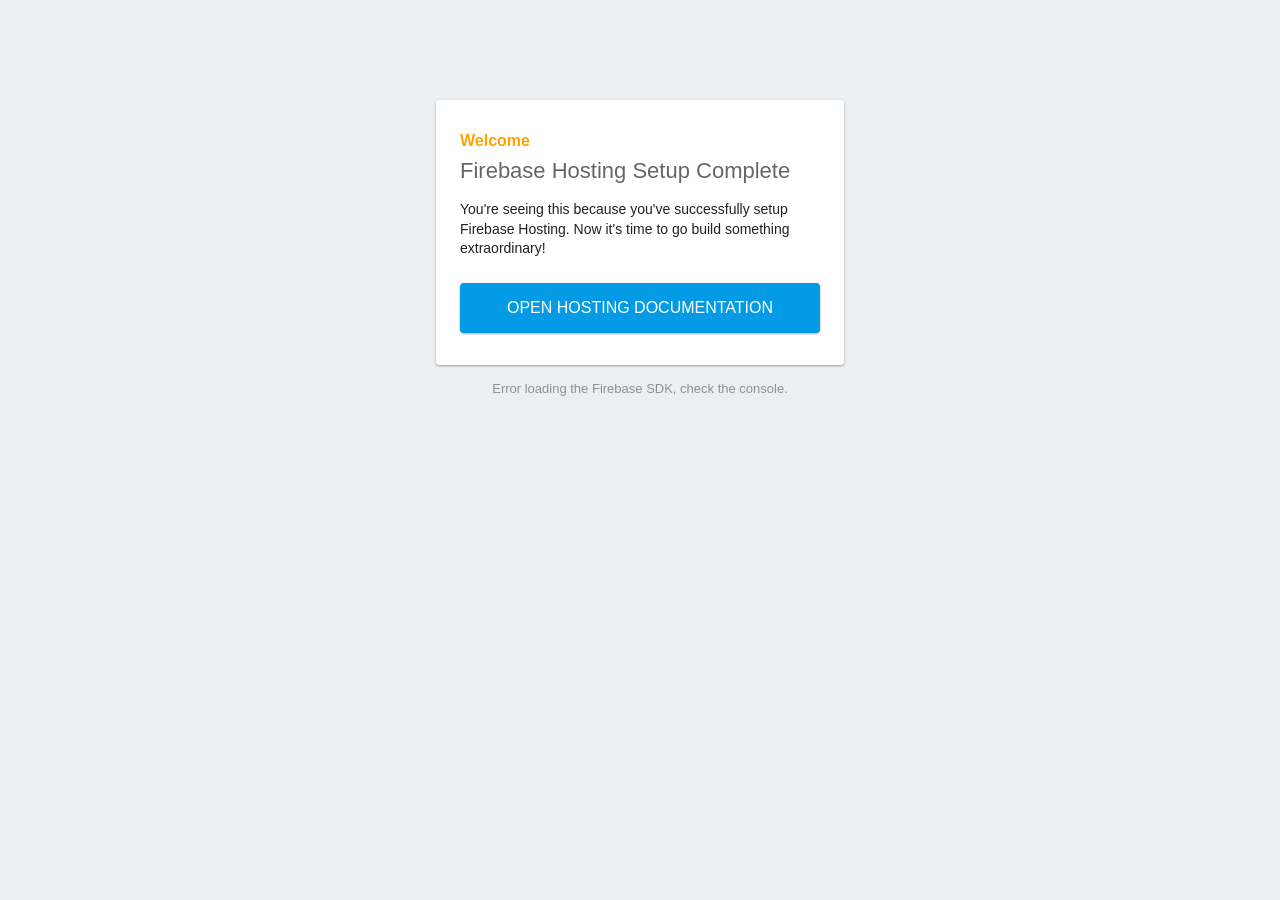
==== public/index.html @ 435405ae "feat(css):added classes" ====
<!DOCTYPE html>
<html>
  <head>
    <meta charset="utf-8">
    <meta name="viewport" content="width=device-width, initial-scale=1">
    <title>Welcome to Firebase Hosting</title>

    <!-- update the version number as needed -->
    <script defer src="/__/firebase/4.6.2/firebase-app.js"></script>
    <!-- include only the Firebase features as you need -->
    <script defer src="/__/firebase/4.6.2/firebase-auth.js"></script>
    <script defer src="/__/firebase/4.6.2/firebase-database.js"></script>
    <script defer src="/__/firebase/4.6.2/firebase-messaging.js"></script>
    <script defer src="/__/firebase/4.6.2/firebase-storage.js"></script>
    <!-- initialize the SDK after all desired features are loaded -->
    <script defer src="/__/firebase/init.js"></script>

    <style media="screen">
      body { background: #ECEFF1; color: rgba(0,0,0,0.87); font-family: Roboto, Helvetica, Arial, sans-serif; margin: 0; padding: 0; }
      #message { background: white; max-width: 360px; margin: 100px auto 16px; padding: 32px 24px; border-radius: 3px; }
      #message h2 { color: #ffa100; font-weight: bold; font-size: 16px; margin: 0 0 8px; }
      #message h1 { font-size: 22px; font-weight: 300; color: rgba(0,0,0,0.6); margin: 0 0 16px;}
      #message p { line-height: 140%; margin: 16px 0 24px; font-size: 14px; }
      #message a { display: block; text-align: center; background: #039be5; text-transform: uppercase; text-decoration: none; color: white; padding: 16px; border-radius: 4px; }
      #message, #message a { box-shadow: 0 1px 3px rgba(0,0,0,0.12), 0 1px 2px rgba(0,0,0,0.24); }
      #load { color: rgba(0,0,0,0.4); text-align: center; font-size: 13px; }
      @media (max-width: 600px) {
        body, #message { margin-top: 0; background: white; box-shadow: none; }
        body { border-top: 16px solid #ffa100; }
      }
    </style>
  </head>
  <body>
    <div id="message">
      <h2>Welcome</h2>
      <h1>Firebase Hosting Setup Complete</h1>
      <p>You're seeing this because you've successfully setup Firebase Hosting. Now it's time to go build something extraordinary!</p>
      <a target="_blank" href="https://firebase.google.com/docs/hosting/">Open Hosting Documentation</a>
    </div>
    <p id="load">Firebase SDK Loading&hellip;</p>

    <script>
      document.addEventListener('DOMContentLoaded', function() {
        // // 🔥🔥🔥🔥🔥🔥🔥🔥🔥🔥🔥🔥🔥🔥🔥🔥🔥🔥🔥🔥🔥🔥🔥🔥🔥🔥🔥🔥🔥🔥🔥
        // // The Firebase SDK is initialized and available here!
        //
        // firebase.auth().onAuthStateChanged(user => { });
        // firebase.database().ref('/path/to/ref').on('value', snapshot => { });
        // firebase.messaging().requestPermission().then(() => { });
        // firebase.storage().ref('/path/to/ref').getDownloadURL().then(() => { });
        //
        // // 🔥🔥🔥🔥🔥🔥🔥🔥🔥🔥🔥🔥🔥🔥🔥🔥🔥🔥🔥🔥🔥🔥🔥🔥🔥🔥🔥🔥🔥🔥🔥

        try {
          let app = firebase.app();
          let features = ['auth', 'database', 'messaging', 'storage'].filter(feature => typeof app[feature] === 'function');
          document.getElementById('load').innerHTML = `Firebase SDK loaded with ${features.join(', ')}`;
        } catch (e) {
          console.error(e);
          document.getElementById('load').innerHTML = 'Error loading the Firebase SDK, check the console.';
        }
      });
    </script>
  </body>
</html>
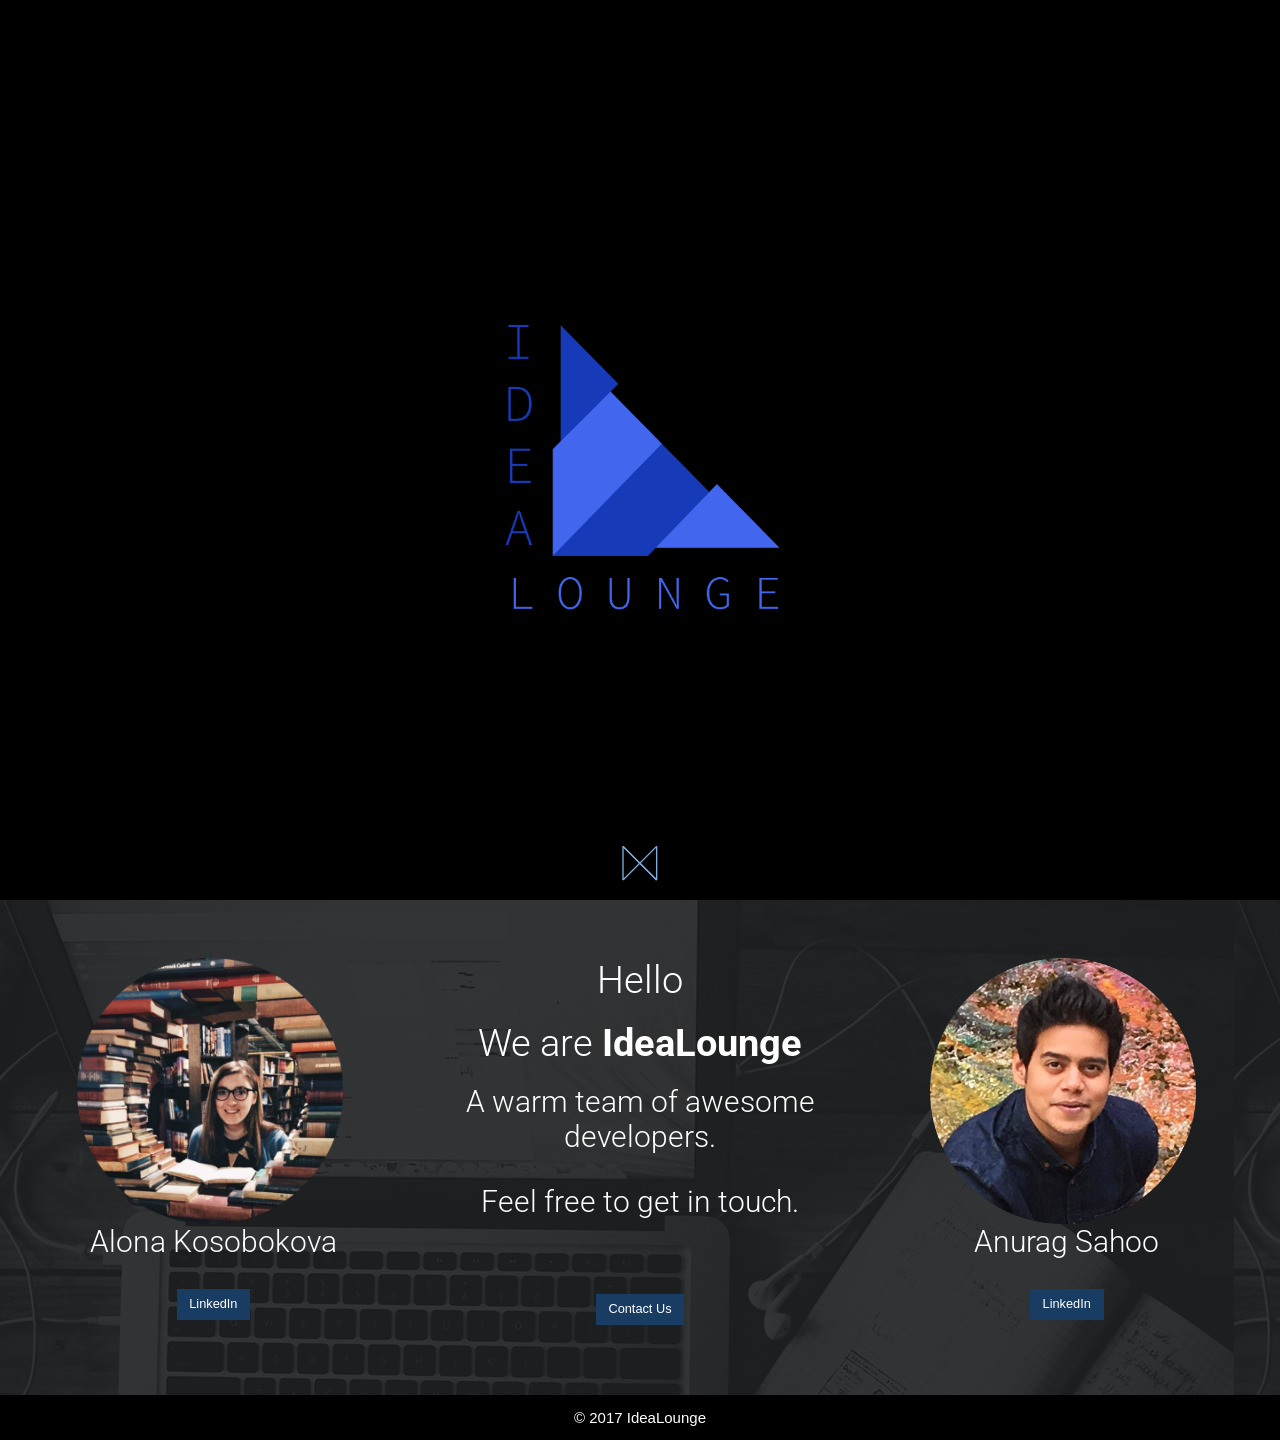
==== commit 28e4da5f: "feat(team_picture):logo changes+team pictures+slider" ====
--- a/public/index.html
+++ b/public/index.html
@@ -1,65 +1,247 @@
 <!DOCTYPE html>
-<html>
+
+<html lang="en">
   <head>
-    <meta charset="utf-8">
-    <meta name="viewport" content="width=device-width, initial-scale=1">
-    <title>Welcome to Firebase Hosting</title>
-
-    <!-- update the version number as needed -->
-    <script defer src="/__/firebase/4.6.2/firebase-app.js"></script>
-    <!-- include only the Firebase features as you need -->
-    <script defer src="/__/firebase/4.6.2/firebase-auth.js"></script>
-    <script defer src="/__/firebase/4.6.2/firebase-database.js"></script>
-    <script defer src="/__/firebase/4.6.2/firebase-messaging.js"></script>
-    <script defer src="/__/firebase/4.6.2/firebase-storage.js"></script>
-    <!-- initialize the SDK after all desired features are loaded -->
-    <script defer src="/__/firebase/init.js"></script>
-
-    <style media="screen">
-      body { background: #ECEFF1; color: rgba(0,0,0,0.87); font-family: Roboto, Helvetica, Arial, sans-serif; margin: 0; padding: 0; }
-      #message { background: white; max-width: 360px; margin: 100px auto 16px; padding: 32px 24px; border-radius: 3px; }
-      #message h2 { color: #ffa100; font-weight: bold; font-size: 16px; margin: 0 0 8px; }
-      #message h1 { font-size: 22px; font-weight: 300; color: rgba(0,0,0,0.6); margin: 0 0 16px;}
-      #message p { line-height: 140%; margin: 16px 0 24px; font-size: 14px; }
-      #message a { display: block; text-align: center; background: #039be5; text-transform: uppercase; text-decoration: none; color: white; padding: 16px; border-radius: 4px; }
-      #message, #message a { box-shadow: 0 1px 3px rgba(0,0,0,0.12), 0 1px 2px rgba(0,0,0,0.24); }
-      #load { color: rgba(0,0,0,0.4); text-align: center; font-size: 13px; }
-      @media (max-width: 600px) {
-        body, #message { margin-top: 0; background: white; box-shadow: none; }
-        body { border-top: 16px solid #ffa100; }
-      }
-    </style>
+    <meta charset="UTF-8" />
+    <meta http-equiv="Content-Type" content="text/html; charset=utf-8" />
+    <meta name="viewport" content="width=device-width, initial-scale=1, maximum-scale=1, user-scalable=no">
+    <title>Idea Lounge</title>
+
+    <!-- Style Dependencies -->
+    <link rel="stylesheet"  href="contact-us/stylesheets/style.css" />
+    <!-- Google fonts -->
+    <link href='https://fonts.googleapis.com/css?family=Roboto:400,300,700' rel='stylesheet' type='text/css'>
+    <!-- font awesome -->
+    <link href="//maxcdn.bootstrapcdn.com/font-awesome/4.2.0/css/font-awesome.min.css" rel="stylesheet">
+    <!-- bootstrap -->
+    <link rel="stylesheet" href="original/bootstrap/css/bootstrap.min.css" />
+    <!-- animate.css -->
+    <link rel="stylesheet" href="original/animate/animate.css" />
+    <!-- gallery -->
+    <link rel="stylesheet" href="original/gallery/blueimp-gallery.min.css">
+    <!-- favicon -->
+    <link rel="shortcut icon" href="images/favicon.png" type="image/x-icon">
+    <link rel="icon" href="images/favicon.png" type="image/x-icon">
+    <link rel="stylesheet" type="text/css" href="original/slidingheader/layout-simple.css" />
+    <link rel="stylesheet" href="original/style.css">
+    <!-- Style Dependencies -->
+    <link rel="shortcut icon" type="image/png" href="images/favicon.png"/>
   </head>
-  <body>
-    <div id="message">
-      <h2>Welcome</h2>
-      <h1>Firebase Hosting Setup Complete</h1>
-      <p>You're seeing this because you've successfully setup Firebase Hosting. Now it's time to go build something extraordinary!</p>
-      <a target="_blank" href="https://firebase.google.com/docs/hosting/">Open Hosting Documentation</a>
+
+  <body id="home">
+		<div id="container">
+			<header class="intro">
+        <div class="overlay spacer text-center">
+          <div class="intro__content">
+            <div class="logo_container">
+              <img class="logo" width="300px" class="logo" src="images/logo.png" alt="IdeaLounge"/>
+            </div>
+            <button class="trigger" id="triggerButton" position="center" onclick="changeState()">
+              <svg width="100%" height="100%" viewBox="0 0 60 60" preserveAspectRatio="none">
+              	<g class="icon icon--grid">
+
+              		<!-- <rect x="32.5" y="5.5" width="22" height="22"/>
+              		<rect x="4.5" y="5.5" width="22" height="22"/>
+              		<rect x="32.5" y="33.5" width="22" height="22"/>
+              		<rect x="4.5" y="33.5" width="22" height="22"/> -->
+                  <line x1="4.5" y1="55.5" x2="4.5" y2="5.047"/>
+                  <line x1="4.5" y1="5.047" x2="4.5" y2="5.047"/>
+                  <line x1="54.953" y1="55.5" x2="4.5" y2="5.047"/>
+                  <line x1="54.953" y1="55.5" x2="54.953" y2="5.046"/>
+              	</g>
+              	<g class="icon icon--cross">
+              		<line x1="4.5" y1="55.5" x2="54.953" y2="5.046"/>
+              		<line x1="54.953" y1="55.5" x2="4.5" y2="5.047"/>
+              	</g>
+              </svg>
+            </button>
+          </div><!-- /intro__content -->
+        </div>
+       </header><!-- /intro -->
+
+       <section class="items-wrap">
+          <div class="container">
+          	 <div class="spacer">
+          	   <div class="row">
+                 <div><h2 class="main-caption">Our projects</h2><div>
+
+
+                 <div class="col-sm-4 fadeInUp wowload">
+                   <div class="gallery-items">
+                     <img class="img-responsive" src="images/portfolio/3.png" alt="item01"/>
+                     <div class="caption"><h3>Newton</h3> <a title="Computer Vision" href="http://www.aitoelabs.com/" target="blank" class="gallery-image btn btn-default" >View Details</a></div>
+                   </div>
+                </div>
+
+                <div class="col-sm-4 fadeInUp wowload">
+                  <div class="gallery-items">
+                    <img class="img-responsive" src="images/portfolio/2.png" alt="item01"/>
+                    <div class="caption"><h3>Be There</h3> <a href="https://youtu.be/M_Rwkaa09Xc" target="blank" title="Mobile Apps"  class="gallery-image btn btn-default" >View Details</a></div>
+                 </div>
+               </div>
+
+                 <div class="col-sm-4 fadeInUp wowload">
+                   <div class="gallery-items">
+                     <img class="img-responsive" src="images/portfolio/1.png" alt="item01"/>
+                   <div class="caption"><h3>NASA news</h3>
+                       <a href="https://github.com/alonakos/NASA-news-chrome-extention" target="blank" title="NASA news" class="gallery-image btn btn-default" >View Details</a>
+                    </div>
+                   </div>
+                 </div>
+
+
+
+
+            		<div class="col-sm-4 fadeInUp wowload">
+            		  <div class="gallery-items">
+            			  <img class="img-responsive" src="images/portfolio/5.png" alt="item01"/>
+            			  <div class="caption"><h3>Big data & data science</h3> <a title="Data Science" href="https://www.youtube.com/watch?v=rX0Q1tDibvY&feature=youtu.be" target="blank" class="gallery-image btn btn-default" >View Details</a></div>
+            			</div>
+            	 </div>
+
+            		<div class="col-sm-4 fadeInUp wowload">
+            			 <div class="gallery-items">
+            			  <img class="img-responsive" src="images/portfolio/6.png" alt="item01"/>
+            			  <div class="caption"><h3>Web Development</h3> <a href="#" target="blank" title="Web Development"  class="gallery-image btn btn-default" >View Details</a></div>
+            			</div>
+            		</div>
+
+
+            		<div class="col-sm-4 fadeInUp wowload">
+            			  <div class="gallery-items">
+            			   <img class="img-responsive" src="images/portfolio/4.png" alt="item01"/>
+            			   <div class="caption"><h3>Email Automation</h3> <a title="Email Automation" href="#" target="blank" class="gallery-image btn btn-default" >View Details</a></div>
+            			</div>
+           </div>
+        </div>
+      </section>
+    </div><!-- /container -->
+
+
+   <div class="about">
+    	<div class="overlay spacer text-center">
+    	  <div class="container">
+          <div class="row">
+           <div class="col-sm-4">
+              <div class="gallery-items">
+               <img class="img-responsive" id="anurag" src="images/team/anurag.png" alt="item01"/>
+               <div class="caption"><h3>Anurag Sahoo</h3> <a href="https://www.linkedin.com/in/anurag-sahoo-68b22350/" target="blank" class="gallery-image btn btn-default" >LinkedIn</a></div>
+            </div>
+          </div>
+
+
+      <div class="col-sm-4">
+        <div class="gallery-items">
+    	    <h2>Hello</h2> <h2>We are <b>IdeaLounge</b></h2>
+          <div id="description"><h3> A warm team of awesome developers.</h3> </div>
+<div class="caption">
+       <div class="contact-container">
+         <h3>Feel free to get in touch.</h3>
+         <div class="wowload fadeInUp social">
+           <a href="mailto:idealounge.info@gmail.com" target="_top"><i class="fa fa-envelope fa-2x" aria-hidden="true"></i></a>
+           <a href="https://www.facebook.com/groups/1576130375780789/" target=blank><i class="fa fa-facebook fa-2x"></i></a>
+           <a href="https://www.instagram.com/idea.lounge/" target=blank><i class="fa fa-instagram fa-2x"></i></a>
+         </div>
+         <ul class="actions">
+           <li><a id="contact" class="gallery-image btn btn-default">Contact Us</a></li>
+         </ul>
+       </div>
+
+      <div class="cd-popup contact" role="alert">
+         <form name="contactform" id="contactform" class="contact-form">
+           <div class="cd-popup-container" style="">
+             <p style="">
+               <a href="" class="cd-popup-close cd-close-button">
+                 <i class="fa fa-times" style="pointer-events:none;"></i>
+               </a>
+             </p>
+
+             <div class="name">
+               <label for="name">Name</label>
+               <input type="text" id="name" name="name" />
+             </div>
+
+             <div class="email">
+               <label for="email">Email</label>
+               <input type="text" id="email" name="email" />
+             </div>
+
+             <div class="message">
+               <label for="message">Message</label>
+               <textarea name="message" id="message" name="message"></textarea>
+             </div>
+            <!-- <br>
+            <div class="checkbox">
+              <input type="checkbox" id="human" name="human" />
+              <label for="human">I am a human and not a robot.</label>
+            </div>
+            <br> -->
+             <div class="submit">
+               <p class="user-message" id="contactblurb"> Questions, suggestions, and general comments are all welcome!</p>
+               <input type="submit" name="submit" id="submit" value="Send" />
+             </div>
+           </div>
+         </form>
+       </div>
+
+      <div class="cd-popup notification" role="alert">
+        <div class="cd-popup-container">
+          <a href="" class="cd-popup-close cd-close-button"><i class="fa fa-times" style="pointer-events:none;"></i></a>
+          <p>
+            <h3 id="notification-text">Thanks for getting in touch!</h3>
+          </p>
+         </div>
+       </div>
+     </div>
     </div>
-    <p id="load">Firebase SDK Loading&hellip;</p>
-
-    <script>
-      document.addEventListener('DOMContentLoaded', function() {
-        // // 🔥🔥🔥🔥🔥🔥🔥🔥🔥🔥🔥🔥🔥🔥🔥🔥🔥🔥🔥🔥🔥🔥🔥🔥🔥🔥🔥🔥🔥🔥🔥
-        // // The Firebase SDK is initialized and available here!
-        //
-        // firebase.auth().onAuthStateChanged(user => { });
-        // firebase.database().ref('/path/to/ref').on('value', snapshot => { });
-        // firebase.messaging().requestPermission().then(() => { });
-        // firebase.storage().ref('/path/to/ref').getDownloadURL().then(() => { });
-        //
-        // // 🔥🔥🔥🔥🔥🔥🔥🔥🔥🔥🔥🔥🔥🔥🔥🔥🔥🔥🔥🔥🔥🔥🔥🔥🔥🔥🔥🔥🔥🔥🔥
-
-        try {
-          let app = firebase.app();
-          let features = ['auth', 'database', 'messaging', 'storage'].filter(feature => typeof app[feature] === 'function');
-          document.getElementById('load').innerHTML = `Firebase SDK loaded with ${features.join(', ')}`;
-        } catch (e) {
-          console.error(e);
-          document.getElementById('load').innerHTML = 'Error loading the Firebase SDK, check the console.';
-        }
-      });
-    </script>
+</div>
+
+    <div class="col-sm-4">
+        <div class="gallery-items">
+         <img class="img-responsive" id="alona" src="images/team/AlonaKos.png" alt="item01"/>
+         <div class="caption"><h3>Alona Kosobokova</h3> <a  href="https://www.linkedin.com/in/alonakosobokova/" target="blank" class="gallery-image btn btn-default" >LinkedIn</a></div>
+       </div>
+     </div>
+    </div>
+   </div>
+  </div>
+ </div>
+ </div>
+ </div>
+
+    <div class="text-center copyright">© 2017 IdeaLounge</a></div>
+
+
+    <!-- The Bootstrap Image Gallery lightbox, should be a child element of the document body -->
+    <div id="blueimp-gallery" class="blueimp-gallery blueimp-gallery-controls">
+        <!-- The container for the modal slides -->
+        <!-- Controls for the borderless lightbox -->
+        <h3 class="title">title</h3>
+        <a class="prev">‹</a>
+        <a class="next">›</a>
+        <a class="close">×</a>
+    </div>
+
+    <!-- Javascript Dependencies -->
+    <script type="text/javascript" src="bower_components/jquery/dist/jquery.min.js"></script>
+    <script type="text/javascript" src="bower_components/magnific-popup/dist/jquery.magnific-popup.min.js"></script>
+    <!-- jquery -->
+    <script src="original/jquery.js"></script>
+    <!-- wow script -->
+    <script src="original/wow/wow.min.js"></script>
+    <!-- slider -->
+    <script src="original/slidingheader/classie.js"></script>
+    <!-- boostrap -->
+    <script src="original/bootstrap/js/bootstrap.js" type="text/javascript" ></script>
+    <!-- jquery mobile -->
+    <script src="original/mobile/touchSwipe.min.js"></script>
+    <!-- jquery mobile -->
+    <script src="original/respond/respond.js"></script>
+    <!-- gallery -->
+    <script src="original/gallery/jquery.blueimp-gallery.min.js"></script>
+    <!-- custom script -->
+    <script src="original/script.js"></script>
+    <script type="text/javascript" src="contact-us/javascripts/scripts.js"></script>
+    <!-- Javascript Dependencies -->
   </body>
 </html>
--- a/public/contact-us/stylesheets/style.css
+++ b/public/contact-us/stylesheets/style.css
@@ -0,0 +1,474 @@
+
+
+/* Body */
+input,
+select,
+textarea{
+  background: none;
+  color: #646464 !important;
+  font-size: 15pt !important;
+  font-weight: 300 !important;
+  line-height: 1.75em;
+}
+
+input,
+textarea {
+  border: none !important;
+  outline: none !important;
+  resize: none !important;
+  width: 100% !important;
+  color: #333 !important;
+  -moz-appearance: none !important;
+  -webkit-appearance: none !important;
+  -o-appearance: none;
+  -ms-appearance: none;
+  appearance: none;
+}
+
+#notification-text {
+  color: #333;
+  font-weight: 700 !important;
+  line-height: 1.5em !important;
+  margin: 0 0 1em 0 !important;
+  letter-spacing: -0.01em !important;
+}
+
+/*h2 {
+  font-size: 1.75em !important;
+}
+
+h3 {
+  font-size: 1.25em !important;
+}*/
+
+
+ul {
+  list-style: disc;
+  margin: 0 0 2em 0;
+  padding-left: 1em;
+}
+
+ul.actions {
+  cursor: default;
+  list-style: none;
+  padding-left: 0;
+}
+
+ul.actions li {
+  display: inline-block;
+  padding: 0 1em 0 0;
+  vertical-align: middle;
+}
+
+ul.actions li:last-child {
+  padding-right: 0;
+}
+
+.contact-container {
+  width: 100%;
+  /*   padding-top: 20%; */
+  margin-left: auto;
+  margin-right: auto;
+  text-align: center;
+}
+
+
+/* Checkbox */
+
+input[type="checkbox"] {
+  -moz-appearance: none;
+  -webkit-appearance: none;
+  -o-appearance: none;
+  -ms-appearance: none;
+  appearance: none;
+  display: block;
+  float: left;
+  margin-right: -2em;
+  opacity: 0;
+  width: 1em;
+  z-index: -1;
+}
+
+input[type="checkbox"] + label {
+  text-decoration: none;
+  color: #646464;
+  cursor: pointer;
+  display: inline-block;
+  font-size: 1em;
+  font-weight: 300;
+  padding-left: 2.4em;
+  padding-right: 0.75em;
+  position: relative;
+}
+
+input[type="checkbox"] + label:before {
+  -moz-osx-font-smoothing: grayscale;
+  -webkit-font-smoothing: antialiased;
+  font-family: FontAwesome;
+  font-style: normal;
+  font-weight: normal;
+  text-transform: none !important;
+}
+
+input[type="checkbox"] + label:before {
+  background: rgba(144, 144, 144, 0.075);
+  border-radius: 0.5em;
+  border: solid 1px rgba(144, 144, 144, 0.25);
+  content: '';
+  display: inline-block;
+  height: 1.65em;
+  left: 0;
+  line-height: 1.58125em;
+  position: absolute;
+  text-align: center;
+  top: 0;
+  width: 1.65em;
+}
+
+input[type="checkbox"]:checked + label:before {
+  background: #494d53;
+  border-color: #494d53;
+  color: #ffffff;
+  content: '\f00c';
+}
+
+input[type="checkbox"]:focus + label:before {
+  border-color: #47cdd9;
+  box-shadow: 0 0 0 1px #47cdd9;
+}
+
+input[type="checkbox"] + label:before {
+  border-radius: 0.5em;
+}
+
+
+/* Buttons */
+
+input[type="submit"],
+input[type="reset"],
+input[type="button"],
+.button {
+  -moz-appearance: none;
+  -webkit-appearance: none;
+  -o-appearance: none;
+  -ms-appearance: none;
+  appearance: none;
+  -moz-transition: background-color 0.2s ease-in-out, color 0.2s ease-in-out;
+  -webkit-transition: background-color 0.2s ease-in-out, color 0.2s ease-in-out;
+  -o-transition: background-color 0.2s ease-in-out, color 0.2s ease-in-out;
+  -ms-transition: background-color 0.2s ease-in-out, color 0.2s ease-in-out;
+  transition: background-color 0.2s ease-in-out, color 0.2s ease-in-out;
+  background-color: transparent;
+  border-radius: 0.5em;
+  border: solid 1px rgba(144, 144, 144, 0.25) !important;
+  color: #545454 !important;
+  cursor: pointer;
+  display: inline-block;
+  font-size: 0.8em;
+  font-weight: 700;
+  height: 3.5em;
+  letter-spacing: 0.1em;
+  line-height: 3.5em;
+  overflow: hidden;
+  padding: 0 2em;
+  text-align: center;
+  text-decoration: none;
+  text-overflow: ellipsis;
+  text-transform: uppercase;
+  white-space: nowrap;
+}
+
+input[type="submit"]:hover,
+input[type="reset"]:hover,
+input[type="button"]:hover,
+.button:hover {
+  background-color: rgba(144, 144, 144, 0.075);
+  color: #545454 !important;
+}
+
+input[type="submit"]:active,
+input[type="reset"]:active,
+input[type="button"]:active,
+.button:active {
+  background-color: rgba(144, 144, 144, 0.2);
+}
+
+input[type="submit"].icon,
+input[type="reset"].icon,
+input[type="button"].icon,
+.button.icon {
+  padding-left: 1.35em;
+}
+
+input[type="submit"].icon:before,
+input[type="reset"].icon:before,
+input[type="button"].icon:before,
+.button.icon:before {
+  margin-right: 0.5em;
+}
+
+#submit {
+  background: #428bca;
+  color: #fff !important;
+  border-color: #fff !important;
+  font-size: 15px;
+  font-weight: bold;
+}
+
+#contact {
+  margin-top: 15px;
+}
+
+/* Popup */
+
+.cd-popup {
+  position: fixed;
+  left: 0;
+  top: 0;
+  height: 100%;
+  width: 100%;
+  background-color: rgba(28, 30, 32, 0.9);
+  opacity: 0;
+  visibility: hidden;
+  -webkit-transition: opacity 0.3s 0s, visibility 0s 0.3s;
+  -moz-transition: opacity 0.3s 0s, visibility 0s 0.3s;
+  transition: opacity 0.3s 0s, visibility 0s 0.3s;
+  overflow-y: auto;
+  z-index: 10000;
+}
+
+.cd-popup.is-visible {
+  opacity: 1;
+  visibility: visible;
+  -webkit-transition: opacity 0.3s 0s, visibility 0s 0s;
+  -moz-transition: opacity 0.3s 0s, visibility 0s 0s;
+  transition: opacity 0.3s 0s, visibility 0s 0s;
+}
+
+.cd-popup-container {
+  overflow-x: hidden;
+  border: none;
+  position: relative;
+  width: 82% !important;
+  max-width: 82% !important;
+  margin-left: auto;
+  margin-right: auto;
+  text-align: center;
+  background: #fff;
+  border-radius: .25em .25em .4em .4em;
+  text-align: center;
+  box-shadow: none;
+  -webkit-transform: translateY(-40px);
+  -moz-transform: translateY(-40px);
+  -ms-transform: translateY(-40px);
+  -o-transform: translateY(-40px);
+  transform: translateY(-40px);
+  /* Force Hardware Acceleration in WebKit */
+  -webkit-backface-visibility: hidden;
+  -webkit-transition-property: -webkit-transform;
+  -moz-transition-property: -moz-transform;
+  transition-property: transform;
+  -webkit-transition-duration: 0.3s;
+  -moz-transition-duration: 0.3s;
+  transition-duration: 0.3s;
+}
+
+.cd-popup-container p {
+  margin: 0;
+  padding: 1em 1em;
+  padding-top: 1em;
+}
+
+.cd-popup-container .cd-popup-close {
+  position: absolute;
+  padding-top: 0px;
+  top: 8px;
+  right: 8px;
+  width: 30px;
+  height: 30px;
+}
+
+.cd-close-button {
+  color: #545454 !important;
+  border-bottom: none;
+}
+
+.cd-popup-container .cd-popup-close::before {
+  -webkit-transform: rotate(45deg);
+  -moz-transform: rotate(45deg);
+  -ms-transform: rotate(45deg);
+  -o-transform: rotate(45deg);
+  transform: rotate(45deg);
+  left: 8px;
+}
+
+.cd-popup-container .cd-popup-close::after {
+  -webkit-transform: rotate(-45deg);
+  -moz-transform: rotate(-45deg);
+  -ms-transform: rotate(-45deg);
+  -o-transform: rotate(-45deg);
+  transform: rotate(-45deg);
+  right: 8px;
+}
+
+.is-visible .cd-popup-container {
+  -webkit-transform: translateY(0);
+  -moz-transform: translateY(0);
+  -ms-transform: translateY(0);
+  -o-transform: translateY(0);
+  transform: translateY(0);
+}
+
+@media only screen and (min-width: 1170px) {
+  .cd-popup-container {
+    margin: 2em auto;
+  }
+}
+
+
+/* Contact Form */
+
+label:hover {
+  cursor: text !important;
+}
+
+.contact-form {
+  background: #ffffff !important;
+  height: auto;
+  margin-top: 60px !important;
+  margin: 100px auto;
+  max-width: 60%;
+  overflow: hidden !important;
+  width: 100%;
+  -moz-border-radius: 5px;
+  -webkit-border-radius: 5px;
+  border-radius: 5px;
+  -moz-box-shadow: rgba(26, 26, 26, 0.1) 0 1px 3px 0;
+  -webkit-box-shadow: rgba(26, 26, 26, 0.1) 0 1px 3px 0;
+  box-shadow: rgba(26, 26, 26, 0.1) 0 1px 3px 0;
+}
+
+@media (max-width: 500px) {
+  .contact-form {
+    margin: 0;
+    padding-top: 1em;
+    width: 100% !important;
+    max-width: 100% !important;
+    -moz-border-radius: 0px;
+    -webkit-border-radius: 0px;
+    border-radius: 0px;
+    -moz-box-shadow: rgba(26, 26, 26, 0.1) 0 0px 0px 0;
+    -webkit-box-shadow: rgba(26, 26, 26, 0.1) 0 0px 0px 0;
+    box-shadow: rgba(26, 26, 26, 0.1) 0 0px 0px 0;
+  }
+}
+
+.contact-form .email,
+.contact-form .message,
+.contact-form .name {
+  overflow-x: hidden;
+  position: relative !important;
+  -moz-border-radius: none !important;
+  -webkit-border-radius: none !important;
+  border-radius: none !important;
+}
+
+.contact-form .email input:focus,
+.contact-form .email textarea:focus,
+.contact-form .message input:focus,
+.contact-form .message textarea:focus,
+.contact-form .name input:focus,
+.contact-form .name textarea:focus {
+  background: #f4f5f6 !important;
+}
+
+.contact-form .email label,
+.contact-form .message label,
+.contact-form .name label {
+  color: #cbd0d3 !important;
+  left: 23px !important;
+  position: absolute !important;
+  top: 23px !important;
+  -moz-transition: all, 150ms !important;
+  -o-transition: all, 150ms !important;
+  -webkit-transition: all, 150ms !important;
+  transition: all, 150ms !important;
+}
+
+.contact-form .email.typing label,
+.contact-form .message.typing label,
+.contact-form .name.typing label {
+  color: #3498db !important;
+  font-size: 10px !important;
+  top: 7px !important;
+}
+
+.contact-form .email,
+.contact-form .name {
+  width: calc(50% - 1px) !important;
+}
+
+@media (max-width: 500px) {
+  .contact-form .email,
+  .contact-form .name {
+    width: 100% !important;
+  }
+}
+
+.contact-form .email input,
+.contact-form .name input {
+  padding: 23px 0 8px 23px !important;
+}
+
+.contact-form .email {
+  border-left: 1px #e6e6e6 solid !important;
+  float: right !important;
+}
+
+@media (max-width: 500px) {
+  .contact-form .email {
+    border-left: none !important;
+    border-top: 1px #e6e6e6 solid !important;
+  }
+}
+
+.contact-form .message {
+  border-bottom: 1px #e6e6e6 solid !important;
+  border-top: 1px #e6e6e6 solid !important;
+  clear: both !important;
+}
+
+.contact-form .message textarea {
+  height: 150px !important;
+  padding: 23px !important;
+}
+
+.contact-form .name {
+  float: left !important;
+}
+
+.contact-form .checkbox {
+  text-align:left
+  padding-left: 3px !important;
+}
+
+.contact-form .submit {
+  background: #f4f5f6 !important;
+  display: block !important;
+  overflow: hidden !important;
+  padding: 23px !important;
+  margin-bottom: 2em;
+}
+
+.contact-form .submit .user-message {
+  color: #333 !important;
+  float: center !important;
+  padding-top: 22px !important;
+}
+
+@media (max-width: 500px) {
+  .contact-form .submit .user-message {
+    float: none !important;
+    padding: 0 0 10px !important;
+  }
+}
--- a/public/original/gallery/blueimp-gallery.min.css
+++ b/public/original/gallery/blueimp-gallery.min.css
@@ -0,0 +1 @@
+@charset "UTF-8";.blueimp-gallery,.blueimp-gallery>.slides>.slide>.slide-content{position:absolute;top:0;right:0;bottom:0;left:0;-moz-backface-visibility:hidden}.blueimp-gallery>.slides>.slide>.slide-content{margin:auto;width:auto;height:auto;max-width:100%;max-height:100%;opacity:1}.blueimp-gallery{position:fixed;z-index:999999;overflow:hidden;background:#000;background:rgba(0,0,0,.9);opacity:0;display:none;direction:ltr;-ms-touch-action:none;touch-action:none}.blueimp-gallery-carousel{position:relative;z-index:auto;margin:1em auto;padding-bottom:56.25%;box-shadow:0 0 10px #000;-ms-touch-action:pan-y;touch-action:pan-y}.blueimp-gallery-display{display:block;opacity:1}.blueimp-gallery>.slides{position:relative;height:100%;overflow:hidden}.blueimp-gallery-carousel>.slides{position:absolute}.blueimp-gallery>.slides>.slide{position:relative;float:left;height:100%;text-align:center;-webkit-transition-timing-function:cubic-bezier(0.645,.045,.355,1);-moz-transition-timing-function:cubic-bezier(0.645,.045,.355,1);-ms-transition-timing-function:cubic-bezier(0.645,.045,.355,1);-o-transition-timing-function:cubic-bezier(0.645,.045,.355,1);transition-timing-function:cubic-bezier(0.645,.045,.355,1)}.blueimp-gallery,.blueimp-gallery>.slides>.slide>.slide-content{-webkit-transition:opacity .5s linear;-moz-transition:opacity .5s linear;-ms-transition:opacity .5s linear;-o-transition:opacity .5s linear;transition:opacity .5s linear}.blueimp-gallery>.slides>.slide-loading{background:url(../img/loading.gif) center no-repeat;background-size:64px 64px}.blueimp-gallery>.slides>.slide-loading>.slide-content{opacity:0}.blueimp-gallery>.slides>.slide-error{background:url(../img/error.png) center no-repeat}.blueimp-gallery>.slides>.slide-error>.slide-content{display:none}.blueimp-gallery>.prev,.blueimp-gallery>.next{position:absolute;top:50%;left:15px;width:40px;height:40px;margin-top:-23px;font-family:"Helvetica Neue",Helvetica,Arial,sans-serif;font-size:60px;font-weight:100;line-height:30px;color:#fff;text-decoration:none;text-shadow:0 0 2px #000;text-align:center;background:#222;background:rgba(0,0,0,.5);-webkit-box-sizing:content-box;-moz-box-sizing:content-box;box-sizing:content-box;border:3px solid #fff;-webkit-border-radius:23px;-moz-border-radius:23px;border-radius:23px;opacity:.5;cursor:pointer;display:none}.blueimp-gallery>.next{left:auto;right:15px}.blueimp-gallery>.close,.blueimp-gallery>.title{position:absolute;top:15px;left:15px;margin:0 40px 0 0;font-size:20px;line-height:30px;color:#fff;text-shadow:0 0 2px #000;opacity:.8;display:none}.blueimp-gallery>.close{padding:15px;right:15px;left:auto;margin:-15px;font-size:30px;text-decoration:none;cursor:pointer}.blueimp-gallery>.play-pause{position:absolute;right:15px;bottom:15px;width:15px;height:15px;background:url(../img/play-pause.png) 0 0 no-repeat;cursor:pointer;opacity:.5;display:none}.blueimp-gallery-playing>.play-pause{background-position:-15px 0}.blueimp-gallery>.prev:hover,.blueimp-gallery>.next:hover,.blueimp-gallery>.close:hover,.blueimp-gallery>.title:hover,.blueimp-gallery>.play-pause:hover{color:#fff;opacity:1}.blueimp-gallery-controls>.prev,.blueimp-gallery-controls>.next,.blueimp-gallery-controls>.close,.blueimp-gallery-controls>.title,.blueimp-gallery-controls>.play-pause{display:block;-webkit-transform:translateZ(0);-moz-transform:translateZ(0);-ms-transform:translateZ(0);-o-transform:translateZ(0);transform:translateZ(0)}.blueimp-gallery-single>.prev,.blueimp-gallery-left>.prev,.blueimp-gallery-single>.next,.blueimp-gallery-right>.next,.blueimp-gallery-single>.play-pause{display:none}.blueimp-gallery>.slides>.slide>.slide-content,.blueimp-gallery>.prev,.blueimp-gallery>.next,.blueimp-gallery>.close,.blueimp-gallery>.play-pause{-webkit-user-select:none;-khtml-user-select:none;-moz-user-select:none;-ms-user-select:none;user-select:none}body:last-child .blueimp-gallery>.slides>.slide-error{background-image:url(../img/error.svg)}body:last-child .blueimp-gallery>.play-pause{width:20px;height:20px;background-size:40px 20px;background-image:url(../img/play-pause.svg)}body:last-child .blueimp-gallery-playing>.play-pause{background-position:-20px 0}*+html .blueimp-gallery>.slides>.slide{min-height:300px}*+html .blueimp-gallery>.slides>.slide>.slide-content{position:relative}@charset "UTF-8";.blueimp-gallery>.indicator{position:absolute;top:auto;right:15px;bottom:15px;left:15px;margin:0 40px;padding:0;list-style:none;text-align:center;line-height:10px;display:none}.blueimp-gallery>.indicator>li{display:inline-block;width:9px;height:9px;margin:6px 3px 0;-webkit-box-sizing:content-box;-moz-box-sizing:content-box;box-sizing:content-box;border:1px solid transparent;background:#ccc;background:rgba(255,255,255,.25)center no-repeat;border-radius:5px;box-shadow:0 0 2px #000;opacity:.5;cursor:pointer}.blueimp-gallery>.indicator>li:hover,.blueimp-gallery>.indicator>.active{background-color:#fff;border-color:#fff;opacity:1}.blueimp-gallery-controls>.indicator{display:block;-webkit-transform:translateZ(0);-moz-transform:translateZ(0);-ms-transform:translateZ(0);-o-transform:translateZ(0);transform:translateZ(0)}.blueimp-gallery-single>.indicator{display:none}.blueimp-gallery>.indicator{-webkit-user-select:none;-khtml-user-select:none;-moz-user-select:none;-ms-user-select:none;user-select:none}*+html .blueimp-gallery>.indicator>li{display:inline}@charset "UTF-8";.blueimp-gallery>.slides>.slide>.video-content>img{position:absolute;top:0;right:0;bottom:0;left:0;margin:auto;width:auto;height:auto;max-width:100%;max-height:100%;-moz-backface-visibility:hidden}.blueimp-gallery>.slides>.slide>.video-content>video{position:absolute;top:0;left:0;width:100%;height:100%}.blueimp-gallery>.slides>.slide>.video-content>iframe{position:absolute;top:100%;left:0;width:100%;height:100%;border:none}.blueimp-gallery>.slides>.slide>.video-playing>iframe{top:0}.blueimp-gallery>.slides>.slide>.video-content>a{position:absolute;top:50%;right:0;left:0;margin:-64px auto 0;width:128px;height:128px;background:url(../img/video-play.png) center no-repeat;opacity:.8;cursor:pointer}.blueimp-gallery>.slides>.slide>.video-content>a:hover{opacity:1}.blueimp-gallery>.slides>.slide>.video-playing>a,.blueimp-gallery>.slides>.slide>.video-playing>img{display:none}.blueimp-gallery>.slides>.slide>.video-content>video{display:none}.blueimp-gallery>.slides>.slide>.video-playing>video{display:block}.blueimp-gallery>.slides>.slide>.video-loading>a{background:url(../img/loading.gif) center no-repeat;background-size:64px 64px}body:last-child .blueimp-gallery>.slides>.slide>.video-content:not(.video-loading)>a{background-image:url(../img/video-play.svg)}*+html .blueimp-gallery>.slides>.slide>.video-content{height:100%}*+html .blueimp-gallery>.slides>.slide>.video-content>a{left:50%;margin-left:-64px}
--- a/public/original/slidingheader/layout-simple.css
+++ b/public/original/slidingheader/layout-simple.css
@@ -0,0 +1,160 @@
+.intro {
+	position: fixed;
+	z-index: 10;
+	overflow: hidden;
+	width: 100%;
+	height: 100%;
+	background: #000;
+	-webkit-transition: -webkit-transform 0.6s;
+	transition: transform 0.6s;
+	-webkit-transition-timing-function: cubic-bezier(0.7, 0, 0.3, 1);
+	transition-timing-function: cubic-bezier(0.7, 0, 0.3, 1);
+}
+
+
+.container--open .intro {
+	-webkit-transform: translate3d(0, -100%, 0) translate3d(0, 250px, 0);
+	transform: translate3d(0, -100%, 0) translate3d(0, 75px, 0);
+}
+
+/* Logo image */
+.logo {
+	width:300px;
+}
+@media screen and (max-width: 800px) {
+	.logo {
+		width:150px;
+	}
+}
+
+.logo_container {
+
+	position: absolute;
+	left:1%;
+	width: 100%;
+	bottom: 30%;
+
+}
+/* Fullscreen image */
+.container--open .intro__image {
+	opacity: 0;
+	-webkit-transform: translate3d(0, 20%, 0);
+	transform: translate3d(0, 20%, 0);
+}
+
+/* Intro content */
+.intro__content {
+	position: absolute;
+	bottom: 0;top: 0;
+	text-align: center;
+	padding: 1.8em;
+	width: 100%;
+	font-size: 1.15em;
+}
+/*
+.intro__title {
+	margin: 0 0 20px;
+	font-weight: 900;
+	font-size: 4em;
+	font-family: "Playfair Display", Georgia, serif;
+	line-height: 1;
+}
+
+.intro__subtitle {
+	display: -webkit-flex;
+	display: flex;
+	-webkit-align-items: center;
+	align-items: center;
+}
+
+.intro__description {
+	margin: 0 auto 0 1em;
+	line-height: 1.2;
+}*/
+
+/* Trigger button with SVG */
+.trigger {
+	position: absolute;
+	-webkit-flex: none;
+	flex: none;
+	overflow: hidden;
+	margin-left: -20px;
+	padding: 0;
+	width: 40px;
+	height: 40px;
+	outline: none;
+	border: none;
+	background: none;
+	bottom: 1em;
+}
+.trigger:hover {
+	color: green
+}
+/* Hide the text */
+.trigger span {
+	position: absolute;
+	top: 100%;
+}
+
+.icon rect,
+.icon line {
+	stroke: #84AEDD;
+	fill: none;
+	stroke-width: 2px;
+}
+
+.icon {
+	-webkit-transform-origin: 50% 50%;
+	transform-origin: 50% 50%;
+	-webkit-transition: opacity 0.3s, -webkit-transform 0.3s;
+	transition: opacity 0.3s, transform 0.3s;
+}
+
+icon
+
+/* Hide grid and show cross when opening */
+.icon--cross,
+.trigger--active .icon--grid {
+	opacity: 0;
+	-webkit-transform: scale3d(0.5, 0.5, 1);
+	transform: scale3d(0.5, 0.5, 1);
+}
+
+.trigger--active .icon--cross {
+	opacity: 1;
+	-webkit-transform: scale3d(1, 1, 1);
+	transform: scale3d(1, 1, 1);
+}
+
+/* Main content */
+.items-wrap {
+	position: relative;
+	display: -webkit-flex;
+	display: flex;
+	-webkit-flex-wrap: wrap;
+	flex-wrap: wrap;
+	padding: 100px 0 0;
+}
+
+.items-wrap::after {
+	position: absolute;
+	top: 0;
+	left: 0;
+	width: 100%;
+	height: 100%;
+	background: #2a2e39;
+	content: '';
+	opacity: 1;
+	-webkit-transition: opacity 0.6s;
+	transition: opacity 0.6s;
+	-webkit-transition-timing-function: cubic-bezier(0.7, 0, 0.3, 1);
+	transition-timing-function: cubic-bezier(0.7, 0, 0.3, 1);
+	pointer-events: none;
+}
+
+.container--open .items-wrap::after {
+	opacity: 0;
+}
+/*.wowload fadeInUp social {
+	align-content: center;
+}*/
--- a/public/original/style.css
+++ b/public/original/style.css
@@ -0,0 +1,83 @@
+body {	color:#ffffff;	font:300 15px/15px sent-serif,Arial,Helvetica;background-color:#fff;-webkit-font-smoothing:antialiased;background-color: #ffffff;}
+
+a{color:#5E9A18; text-decoration:none;}
+a:hover{color:#666;}
+.btn,a,.btn:hover,a:hover {
+-webkit-transition: all 0.3s ease-in-out;
+-moz-transition: all 0.3s ease-in-out;
+-ms-transition: all 0.3s ease-in-out;
+-o-transition: all 0.3s ease-in-out;
+transition: all 0.3s ease-in-out;
+outline: none !important;
+}
+
+h1,h2,h3,h4{margin: 0;line-height: 1em;}
+h1{font:300 4em Roboto,Arial,Helvetica;padding:5em 0;color: #fff;}
+h2{font:300 2.5em Roboto,Arial,Helvetica;margin-bottom:0.5em; }
+h3{font:300 2em Roboto,Arial,Helvetica;margin-bottom: 1em;}
+
+
+p{font-size:1em;line-height: 1.7em; margin-bottom: 1.7em;}
+
+.btn-default{border:none;border-radius: 0;background: #193C63 !important;color:#fff !important;font-size: 0.85em;padding:0.5em 1em;}
+.btn-default:hover{background: #84AEDD !important;padding:0.5em 2em; }
+
+.container{width: 100%;max-width: 1600px;}
+
+.spacer{padding: 4em 0;}
+
+
+.main-caption {
+	text-align: center;
+	color:#333;
+}
+
+.caption-tag {
+	margin-top: 68px !important;
+}
+/*gallery*/
+.items-wrap .gallery-items{position:relative;margin-bottom: 2em;display: block;overflow: hidden;}
+.items-wrap .gallery-items:hover img{-webkit-transition: all 0.3s ease-in-out;-moz-transition: all 0.3s ease-in-out;-ms-transition: all 0.3s ease-in-out;-o-transition: all 0.3s ease-in-out;transition: all 0.3s ease-in-out;}
+.items-wrap .gallery-items .caption{position: absolute;top: 0;right: 0;left: 0; bottom: 0;background: rgba(0,0,0,0.8);text-align: center;opacity:0;color: #fff;}
+.items-wrap .gallery-items .caption h3{margin-top:-27%;margin-bottom: 1em;-webkit-transition: all 0.3s ease-in-out;-moz-transition: all 0.3s ease-in-out;-ms-transition: all 0.3s ease-in-out;-o-transition: all 0.3s ease-in-out;transition: all 0.3s ease-in-out;}
+.items-wrap .gallery-items .caption:hover h3{margin-top: 27%;}
+.items-wrap .gallery-items:hover .caption{opacity:1;-webkit-transition: all 0.3s ease-in-out;-moz-transition: all 0.3s ease-in-out;-ms-transition: all 0.3s ease-in-out;-o-transition: all 0.3s ease-in-out;transition: all 0.3s ease-in-out;}
+/*gallery*/
+
+#alona {
+  width: 67%;
+  margin-left: 62px;
+}
+
+#anurag {
+	width: 67%;
+  margin-left: 62px;
+}
+/*about*/
+.about{background: url(../images/banner.jpg);}
+.about .overlay{background:rgba(28, 30, 32, 0.9);color: #fff;}
+.social a{color: #fff;margin: 0 0.5em;}
+
+/*about*/
+
+
+.copyright{background-color: #000;padding: 1em; color: #fff;}
+
+
+@media (max-width: 1400px) {
+	h1{padding: 4em 0;}
+}
+
+@media (max-width: 1200px) {
+	h3{font-size: 1.5em;margin-bottom: 0.5em;}
+}
+
+@media (max-width: 900px) {
+	.items-wrap .gallery-items .caption:hover h3{margin-top: 20%;}
+}
+
+@media (max-width: 767px) {
+	h1{padding: 4em 0 0 0;font-size: 2em;}
+	.spacer{padding: 2em 0;}
+
+}
